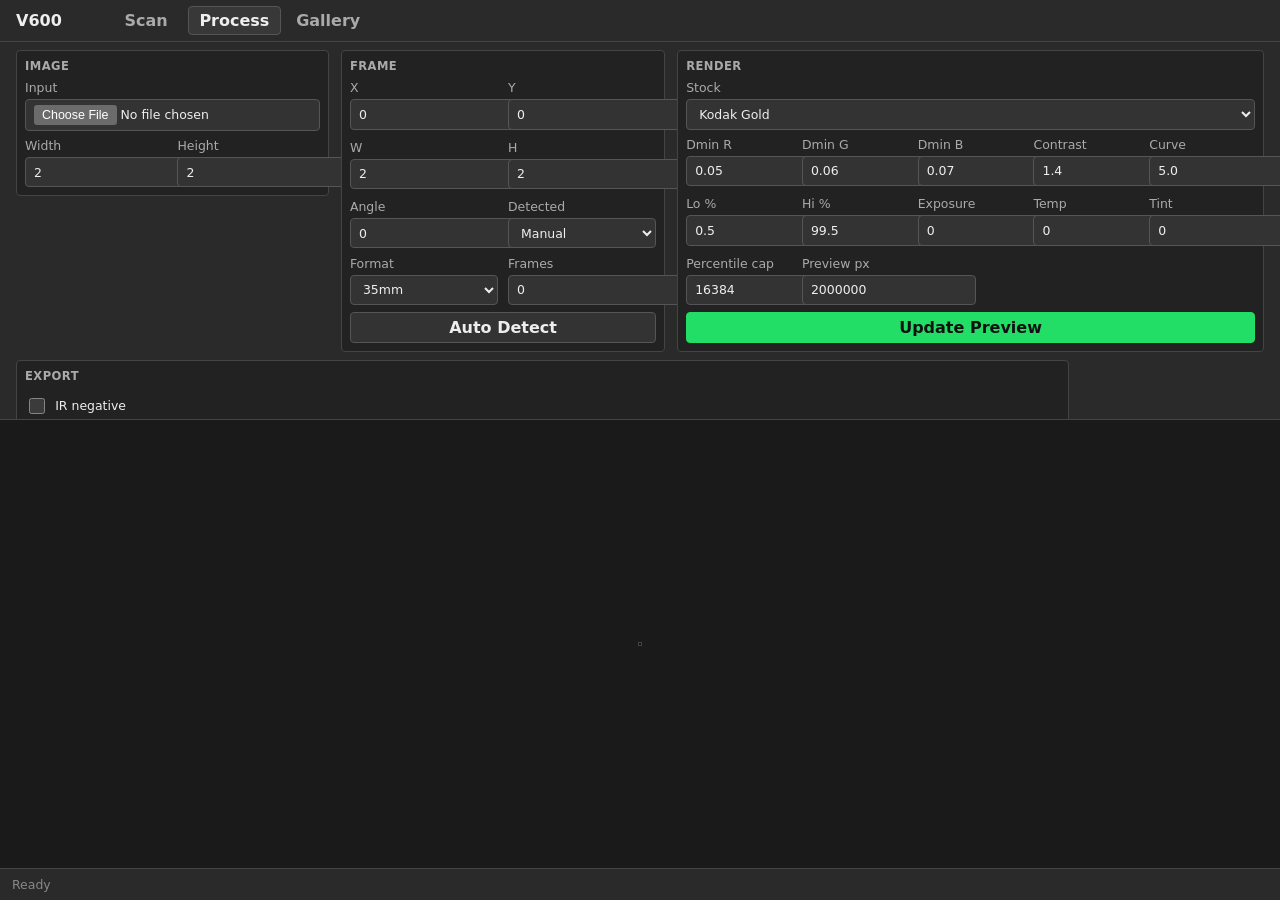
==== web/index.html @ f7cdb766 "Add browser Wasm processing webapp Co-Authored-By: Claude Fable 5 <noreply@anthropic.com>" ====
<!doctype html>
<html lang="en">
  <head>
    <meta charset="utf-8">
    <meta name="viewport" content="width=device-width, initial-scale=1">
    <title>V600 Web Processing</title>
    <link rel="stylesheet" href="./styles.css">
  </head>
  <body>
    <main class="app">
      <header class="app-header">
        <div class="brand">V600</div>
        <nav class="tabs" aria-label="Workspace">
          <button class="tab-button" type="button" data-tab-target="scan" aria-selected="false">Scan</button>
          <button class="tab-button" type="button" data-tab-target="process" aria-selected="true">Process</button>
          <button class="tab-button" type="button" data-tab-target="gallery" aria-selected="false">Gallery</button>
        </nav>
      </header>

      <section id="tab-scan" class="tab-panel scan-placeholder" data-tab-panel="scan" hidden>
        <div class="placeholder-panel">
          <h1>Scan</h1>
          <p>Scanner control is not available in this browser build.</p>
        </div>
      </section>

      <section id="tab-process" class="tab-panel process-layout" data-tab-panel="process">
        <aside class="control-panel">
          <section class="control-section image-section">
            <h2>Image</h2>
            <label>
              Input
              <input id="file" type="file" accept=".tif,.tiff,.rgb16,.raw,application/octet-stream">
            </label>
            <div class="control-grid compact">
              <label>
                Width
                <input id="width" type="number" min="1" step="1" value="2">
              </label>
              <label>
                Height
                <input id="height" type="number" min="1" step="1" value="2">
              </label>
            </div>
          </section>

          <section class="control-section frame-section">
            <h2>Frame</h2>
            <div class="control-grid">
              <label>
                X
                <input id="frame-x" type="number" min="0" step="1" value="0">
              </label>
              <label>
                Y
                <input id="frame-y" type="number" min="0" step="1" value="0">
              </label>
              <label>
                W
                <input id="frame-w" type="number" min="1" step="1" value="2">
              </label>
              <label>
                H
                <input id="frame-h" type="number" min="1" step="1" value="2">
              </label>
              <label>
                Angle
                <input id="frame-angle" type="number" step="0.001" value="0">
              </label>
              <label>
                Detected
                <select id="detected-frame">
                  <option value="-1">Manual</option>
                </select>
              </label>
            </div>
            <div class="control-grid compact">
              <label>
                Format
                <select id="detect-format">
                  <option value="35mm">35mm</option>
                  <option value="645">645</option>
                  <option value="6x6">6x6</option>
                  <option value="6x7">6x7</option>
                  <option value="6x9">6x9</option>
                </select>
              </label>
              <label>
                Frames
                <input id="detect-frames" type="number" min="0" step="1" value="0">
              </label>
            </div>
            <button id="auto-detect" type="button">Auto Detect</button>
          </section>

          <section class="control-section render-section">
            <h2>Render</h2>
            <label>
              Stock
              <select id="stock">
                <option value="0">Identity</option>
                <option value="1">Kodak Gold</option>
                <option value="2">Kodak Portra</option>
              </select>
            </label>
            <div class="control-grid">
              <label>
                Dmin R
                <input id="dmin-r" type="number" step="0.001" value="0.05">
              </label>
              <label>
                Dmin G
                <input id="dmin-g" type="number" step="0.001" value="0.06">
              </label>
              <label>
                Dmin B
                <input id="dmin-b" type="number" step="0.001" value="0.07">
              </label>
              <label>
                Contrast
                <input id="contrast" type="number" step="0.05" value="1.4">
              </label>
              <label>
                Curve
                <input id="curve-k" type="number" step="0.1" value="5.0">
              </label>
              <label>
                Lo %
                <input id="percentile-lo" type="number" step="0.1" value="0.5">
              </label>
              <label>
                Hi %
                <input id="percentile-hi" type="number" step="0.1" value="99.5">
              </label>
              <label>
                Exposure
                <input id="exposure" type="number" step="0.1" value="0">
              </label>
              <label>
                Temp
                <input id="color-temp" type="number" step="0.1" value="0">
              </label>
              <label>
                Tint
                <input id="color-tint" type="number" step="0.1" value="0">
              </label>
              <label>
                Percentile cap
                <input id="sample-limit" type="number" min="1" step="1" value="16384">
              </label>
              <label>
                Preview px
                <input id="preview-max-px" type="number" min="65536" step="65536" value="2000000">
              </label>
            </div>
            <button id="update-preview" type="button">Update Preview</button>
          </section>

          <section class="control-section export-section">
            <h2>Export</h2>
            <label class="checkbox-label">
              <input id="export-ir-neg" type="checkbox">
              IR negative
            </label>
            <label class="checkbox-label">
              <input id="export-ir-inv" type="checkbox" checked>
              IR inverted
            </label>
            <label class="checkbox-label">
              <input id="export-inv-only" type="checkbox">
              Inverted only
            </label>
            <label class="checkbox-label">
              <input id="export-all-frames" type="checkbox">
              All frames
            </label>
            <button id="export-selected" type="button">Export Selected</button>
          </section>
        </aside>

        <section class="workspace">
          <div class="canvas-stack">
            <canvas id="preview" width="2" height="2"></canvas>
            <div id="frame-overlay" class="frame-overlay" aria-hidden="true"></div>
            <div id="selection-overlay" class="selection-overlay" hidden></div>
          </div>
        </section>
      </section>

      <section id="tab-gallery" class="tab-panel gallery-panel" data-tab-panel="gallery" hidden>
        <header class="gallery-header">
          <h1>Gallery</h1>
          <button id="clear-gallery" type="button">Clear</button>
        </header>
        <p id="gallery-empty" class="empty-state">No exports yet.</p>
        <div id="gallery-list" class="gallery-list"></div>
      </section>

      <footer class="statusbar">
        <span id="status">Ready</span>
        <span id="timing"></span>
      </footer>
    </main>
    <script type="module" src="./app.mjs"></script>
  </body>
</html>
---- web/styles.css ----
:root {
  color-scheme: dark;
  font-family: system-ui, -apple-system, BlinkMacSystemFont, "Segoe UI", sans-serif;
  background: #1a1a1a;
  color: #eeeeee;
}

* {
  box-sizing: border-box;
}

body {
  margin: 0;
  min-height: 100vh;
  overflow: hidden;
}

button,
input,
select {
  font: inherit;
}

.app {
  min-height: 100vh;
  max-height: 100vh;
  display: grid;
  grid-template-rows: auto 1fr auto;
}

.app-header {
  display: flex;
  align-items: center;
  gap: 0.75rem;
  min-height: 2.5rem;
  padding: 0.375rem 1rem;
  background: #2a2a2a;
  border-bottom: 1px solid #444444;
}

.brand {
  font-weight: 700;
  font-size: 1rem;
  min-width: 5rem;
}

.tabs {
  display: flex;
  gap: 0.25rem;
}

.tab-button {
  min-width: 4.75rem;
  min-height: 1.75rem;
  background: transparent;
  border-color: transparent;
  color: #aaaaaa;
  padding: 0.25rem 0.65rem;
}

.tab-button.is-active {
  background: #383838;
  border-color: #555555;
  color: #eeeeee;
}

.tab-panel {
  min-height: 0;
}

.process-layout {
  display: grid;
  grid-template-rows: auto minmax(0, 1fr);
  min-height: 0;
}

.control-panel {
  display: flex;
  flex-wrap: wrap;
  align-items: flex-start;
  gap: 0.5rem 0.75rem;
  overflow: auto;
  max-height: 42vh;
  padding: 0.5rem 1rem;
  background: #2a2a2a;
  border-bottom: 1px solid #444444;
}

.control-section {
  display: grid;
  grid-template-columns: 1fr;
  gap: 0.45rem;
  flex: 1 1 17rem;
  max-width: none;
  padding: 0.5rem;
  background: #222222;
  border: 1px solid #444444;
  border-radius: 4px;
}

.image-section {
  flex-grow: 0.9;
}

.frame-section {
  flex-grow: 1.15;
}

.render-section {
  flex: 2 1 31rem;
}

.export-section {
  flex-grow: 0.8;
}

.control-section:last-child {
  margin-bottom: 0;
}

h1,
h2,
p {
  margin: 0;
}

h1 {
  font-size: 1.1rem;
}

h2 {
  font-size: 0.72rem;
  text-transform: uppercase;
  letter-spacing: 0.04em;
  color: #aaaaaa;
}

label {
  display: grid;
  gap: 0.25rem;
  font-size: 0.78rem;
  color: #aaaaaa;
}

.control-grid {
  display: grid;
  grid-template-columns: repeat(auto-fit, minmax(6.5rem, 1fr));
  gap: 0.625rem;
}

.control-grid.compact {
  grid-template-columns: repeat(auto-fit, minmax(6.5rem, 1fr));
}

.checkbox-label {
  grid-template-columns: auto 1fr;
  gap: 0.45rem;
  align-items: center;
  min-height: 2rem;
  color: #eeeeee;
}

input,
select,
button,
.button-link {
  min-height: 1.9rem;
  border: 1px solid #555555;
  border-radius: 4px;
  background: #333333;
  color: #eeeeee;
  padding: 0.3rem 0.5rem;
}

input[type="checkbox"] {
  min-height: 1rem;
  width: 1rem;
  padding: 0;
}

button,
.button-link {
  cursor: pointer;
  background: #333333;
  border-color: #555555;
  color: #eeeeee;
  font-weight: 600;
  text-align: center;
  text-decoration: none;
}

button:hover,
.button-link:hover {
  background: #444444;
}

#update-preview,
#export-selected {
  background: #22dd66;
  border-color: #22dd66;
  color: #111111;
}

#update-preview:hover,
#export-selected:hover {
  background: #33ee77;
}

.workspace {
  display: grid;
  place-items: center;
  overflow: auto;
  padding: 1rem;
  background: #1a1a1a;
}

.canvas-stack {
  position: relative;
  display: inline-block;
  max-width: 100%;
}

canvas {
  width: min(100%, 960px);
  height: auto;
  image-rendering: pixelated;
  background: #111111;
  border: 1px solid #444444;
  display: block;
  touch-action: none;
  cursor: crosshair;
}

.frame-overlay {
  position: absolute;
  inset: 0;
  pointer-events: none;
  overflow: hidden;
}

.frame-box {
  position: absolute;
  border: 2px solid #ff9900;
  background: rgb(255 153 0 / 8%);
  box-shadow:
    0 0 0 1px rgb(0 0 0 / 50%),
    0 0 8px rgb(255 153 0 / 20%);
  transform-origin: center;
}

.frame-box.is-active {
  border-color: #22dd66;
  background: rgb(34 221 102 / 10%);
  box-shadow:
    0 0 0 1px rgb(0 0 0 / 55%),
    0 0 10px rgb(34 221 102 / 28%);
}

.rebate-box {
  position: absolute;
  border: 2px dashed #ffaa00;
  background: rgb(255 170 0 / 12%);
  box-shadow:
    0 0 0 1px rgb(0 0 0 / 55%),
    0 0 8px rgb(255 170 0 / 25%);
  transform-origin: center;
}

.selection-box-label {
  position: absolute;
  left: 50%;
  top: -1.35rem;
  transform: translateX(-50%);
  padding: 0.05rem 0.25rem;
  border-radius: 3px;
  background: rgb(17 17 17 / 82%);
  color: #ffb13b;
  font-size: 0.7rem;
  font-variant-numeric: tabular-nums;
  white-space: nowrap;
}

.frame-box.is-active .selection-box-label {
  color: #22dd66;
}

.rebate-box .selection-box-label {
  color: #ffaa00;
}

.selection-overlay {
  position: absolute;
  border: 2px solid #22dd66;
  background: rgb(34 221 102 / 12%);
  box-shadow: 0 0 0 1px rgb(17 17 17 / 45%);
  pointer-events: none;
}

.scan-placeholder,
.gallery-panel {
  overflow: auto;
  padding: 1rem;
  background: #1a1a1a;
}

.placeholder-panel,
.gallery-item {
  max-width: 48rem;
  background: #222222;
  border: 1px solid #444444;
  border-radius: 6px;
  padding: 1rem;
}

.placeholder-panel {
  display: grid;
  gap: 0.5rem;
}

.gallery-header {
  display: flex;
  justify-content: space-between;
  align-items: center;
  max-width: 64rem;
  margin-bottom: 0.875rem;
}

.empty-state {
  color: #888888;
}

.gallery-list {
  display: grid;
  gap: 0.75rem;
  max-width: 64rem;
}

.gallery-item {
  display: grid;
  gap: 0.5rem;
}

.gallery-item p {
  color: #aaaaaa;
  font-size: 0.82rem;
}

.gallery-actions {
  display: flex;
  gap: 0.5rem;
  flex-wrap: wrap;
}

.statusbar {
  display: grid;
  grid-template-columns: minmax(0, 1fr) auto;
  gap: 1rem;
  min-height: 2rem;
  align-items: center;
  padding: 0.35rem 0.75rem;
  background: #2a2a2a;
  border-top: 1px solid #444444;
  color: #888888;
  font-size: 0.78rem;
}

#status,
#timing {
  min-width: 0;
  overflow: hidden;
  text-overflow: ellipsis;
  white-space: nowrap;
}

@media (max-width: 900px) {
  .app-header {
    align-items: stretch;
    flex-direction: column;
    padding: 0.75rem;
  }

  .tabs,
  .tab-button {
    width: 100%;
  }

  .control-panel {
    border-bottom: 1px solid #444444;
    max-height: 50vh;
  }
}
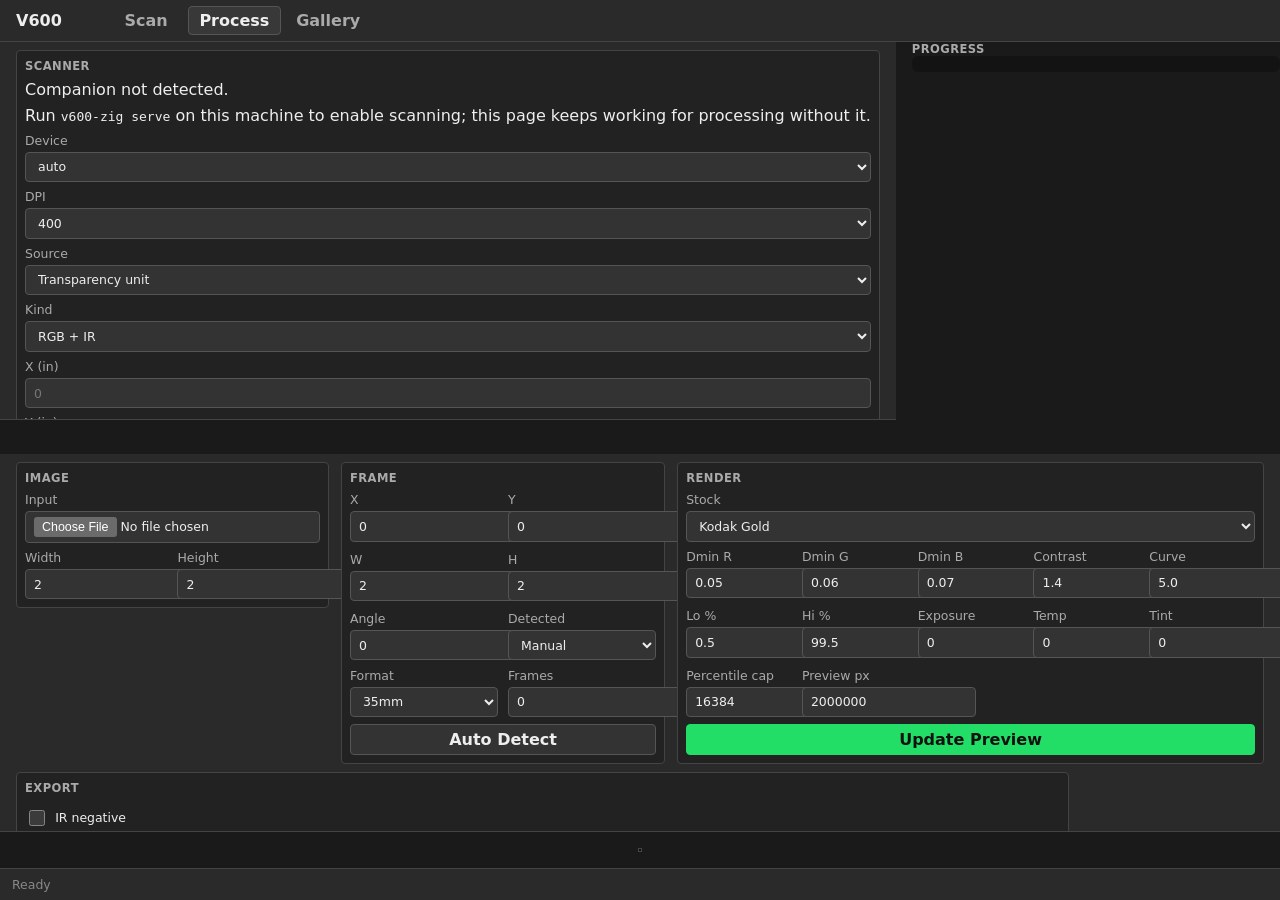
==== commit f3fb3e39: "Wire the webapp Scan tab to the companion Co-Authored-By: Claude Fable 5 <noreply@anthropic.com>" ====
--- a/web/index.html
+++ b/web/index.html
@@ -17,10 +17,57 @@
         </nav>
       </header>
 
-      <section id="tab-scan" class="tab-panel scan-placeholder" data-tab-panel="scan" hidden>
-        <div class="placeholder-panel">
-          <h1>Scan</h1>
-          <p>Scanner control is not available in this browser build.</p>
+      <section id="tab-scan" class="tab-panel scan-layout" data-tab-panel="scan" hidden>
+        <aside class="control-panel">
+          <section class="control-section">
+            <h2>Scanner</h2>
+            <p id="scan-companion-status">Checking for the local companion…</p>
+            <p id="scan-companion-help" hidden>
+              Run <code>v600-zig serve</code> on this machine to enable
+              scanning; this page keeps working for processing without it.
+            </p>
+            <label>
+              Device
+              <select id="scan-device"><option value="">auto</option></select>
+            </label>
+            <label>
+              DPI
+              <select id="scan-dpi">
+                <option value="400" selected>400</option>
+                <option value="800">800</option>
+                <option value="1600">1600</option>
+                <option value="3200">3200</option>
+              </select>
+            </label>
+            <label>
+              Source
+              <select id="scan-source">
+                <option value="tpu" selected>Transparency unit</option>
+                <option value="flatbed">Flatbed</option>
+              </select>
+            </label>
+            <label>
+              Kind
+              <select id="scan-kind">
+                <option value="rgb+ir" selected>RGB + IR</option>
+                <option value="rgb">RGB</option>
+                <option value="gray">Gray</option>
+                <option value="ir">IR</option>
+              </select>
+            </label>
+            <label>X (in) <input id="scan-x" type="number" step="0.01" min="0" placeholder="0"></label>
+            <label>Y (in) <input id="scan-y" type="number" step="0.01" min="0" placeholder="0"></label>
+            <label>Width (in) <input id="scan-area-width" type="number" step="0.01" min="0" placeholder="full"></label>
+            <label>Height (in) <input id="scan-area-height" type="number" step="0.01" min="0" placeholder="full"></label>
+            <div class="control-actions">
+              <button id="scan-start" type="button" disabled>Start Scan</button>
+              <button id="scan-cancel" type="button" disabled>Cancel</button>
+            </div>
+          </section>
+        </aside>
+        <div class="scan-progress">
+          <h2>Progress</h2>
+          <ul id="scan-log"></ul>
         </div>
       </section>
 
--- a/web/styles.css
+++ b/web/styles.css
@@ -389,3 +389,31 @@
     max-height: 50vh;
   }
 }
+
+.scan-layout {
+  display: flex;
+  gap: 16px;
+  align-items: flex-start;
+}
+
+.scan-progress {
+  flex: 1;
+  min-width: 0;
+}
+
+#scan-log {
+  list-style: none;
+  margin: 0;
+  padding: 8px;
+  max-height: 70vh;
+  overflow-y: auto;
+  font-family: monospace;
+  font-size: 0.85rem;
+  background: rgba(0, 0, 0, 0.25);
+  border-radius: 6px;
+}
+
+#scan-log li {
+  padding: 1px 0;
+  white-space: nowrap;
+}
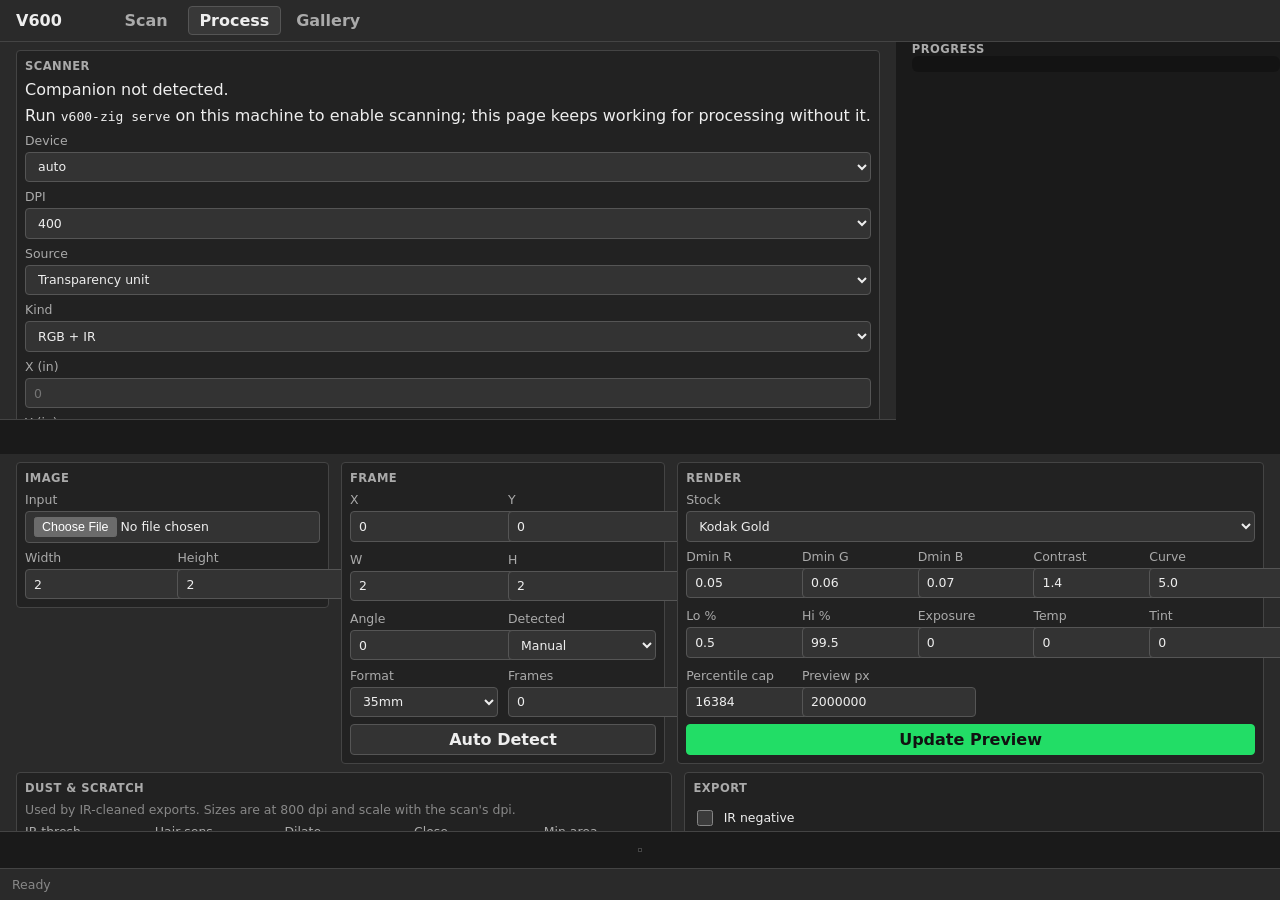
==== commit a1e38ffe: "Webapp: dust controls, dpi scaling, and a whole-image Dmin The webapp always cleaned IR with the bui" ====
--- a/web/index.html
+++ b/web/index.html
@@ -203,6 +203,41 @@
             <button id="update-preview" type="button">Update Preview</button>
           </section>
 
+          <section class="control-section dust-section">
+            <h2>Dust &amp; Scratch</h2>
+            <p class="section-note">Used by IR-cleaned exports. Sizes are at 800 dpi and scale with the scan's dpi.</p>
+            <div class="control-grid">
+              <label title="How far below the local background a pixel must be to count as a defect. Lower values detect fainter dust but may flag film grain. Higher values only catch obvious defects">
+                IR thresh
+                <input id="ir-threshold" type="number" min="0" step="0.01" value="0.10">
+              </label>
+              <label title="Meijering ridge filter threshold for detecting thin linear features like hairs and scratches. Lower values catch finer or fainter hairs but may produce false positives on textured areas">
+                Hair sens
+                <input id="ir-hair" type="number" min="0" step="0.01" value="0.10">
+              </label>
+              <label title="Expand detected defect regions by this many pixels (at 800 dpi), so the inpainter covers the full extent of each defect including soft edges">
+                Dilate
+                <input id="ir-dilate" type="number" min="0" step="1" value="4">
+              </label>
+              <label title="Morphological close radius (at 800 dpi). Fills small gaps within partially detected large defects, joining nearby detected regions into a single defect">
+                Close
+                <input id="ir-close" type="number" min="0" step="1" value="6">
+              </label>
+              <label title="Detected regions smaller than this many pixels (at 800 dpi) are discarded as noise. Increase to ignore tiny specks, decrease to catch very small dust">
+                Min area
+                <input id="ir-min-area" type="number" min="0" step="1" value="3">
+              </label>
+              <label title="Safety limit: if more than this fraction of the image is flagged as defects, detection is assumed to be wrong and no cleaning is done">
+                Max cov
+                <input id="ir-max-coverage" type="number" min="0" step="0.005" value="0.03">
+              </label>
+              <label title="How many pixels of clean context (at 800 dpi) to include around each defect when inpainting. More padding gives better reconstruction but is slower">
+                Padding
+                <input id="ir-padding" type="number" min="0" step="2" value="16">
+              </label>
+            </div>
+          </section>
+
           <section class="control-section export-section">
             <h2>Export</h2>
             <label class="checkbox-label">
--- a/web/styles.css
+++ b/web/styles.css
@@ -133,6 +133,11 @@
   text-transform: uppercase;
   letter-spacing: 0.04em;
   color: #aaaaaa;
+}
+
+.section-note {
+  font-size: 0.78rem;
+  color: #888888;
 }
 
 label {
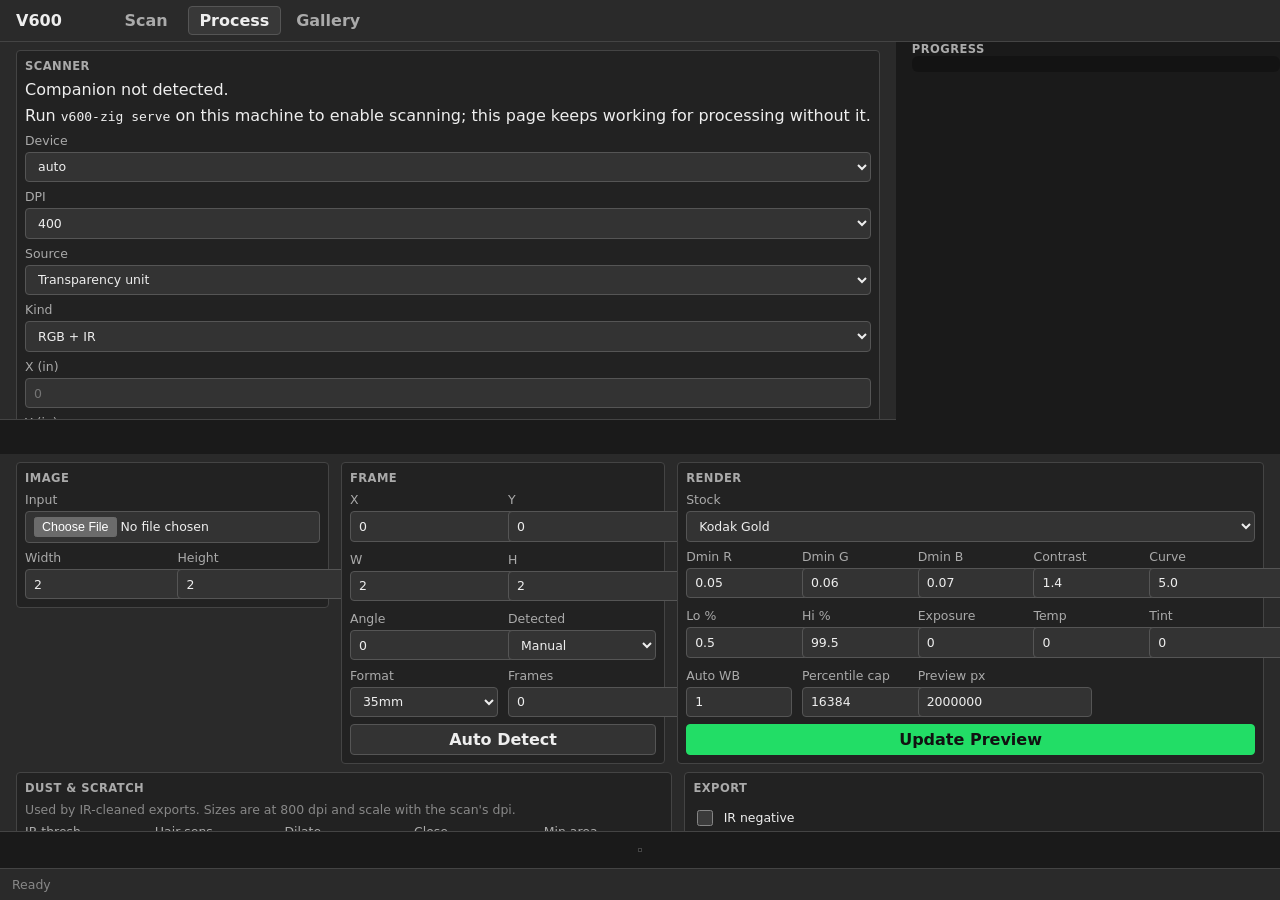
==== commit ac8c61d5: "Render: per-frame automatic white balance The owner saw midtone casts, bluish and, after the Kodak G" ====
--- a/web/index.html
+++ b/web/index.html
@@ -192,6 +192,10 @@
                 <input id="color-tint" type="number" step="0.1" value="0">
               </label>
               <label>
+                Auto WB
+                <input id="auto-white-balance" type="number" min="0" max="1" step="0.05" value="1">
+              </label>
+              <label>
                 Percentile cap
                 <input id="sample-limit" type="number" min="1" step="1" value="16384">
               </label>
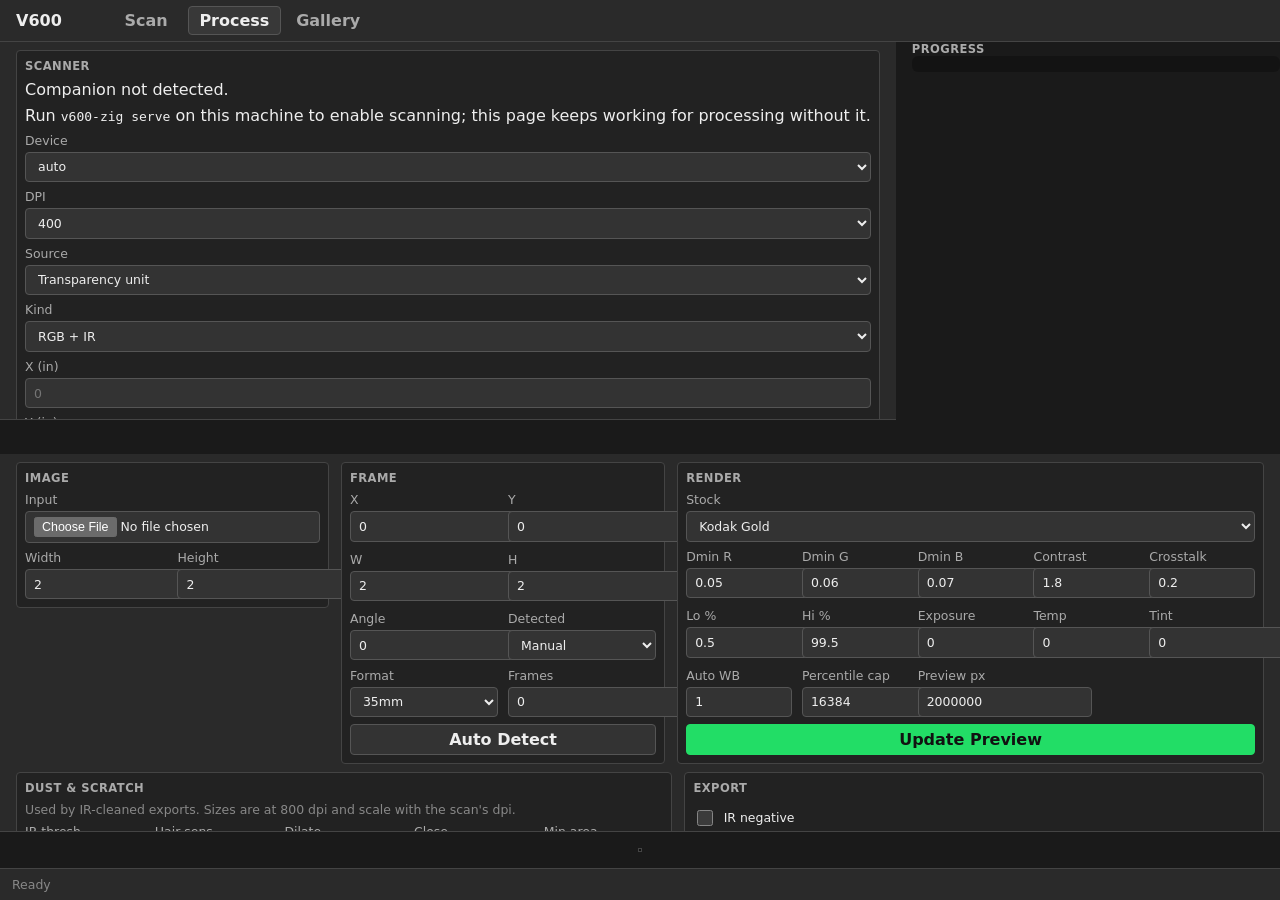
==== commit bc7de0a5: "Render: a principled display transform The owner asked for transform curves with a basis. The old on" ====
--- a/web/index.html
+++ b/web/index.html
@@ -165,11 +165,11 @@
               </label>
               <label>
                 Contrast
-                <input id="contrast" type="number" step="0.05" value="1.4">
-              </label>
-              <label>
-                Curve
-                <input id="curve-k" type="number" step="0.1" value="5.0">
+                <input id="contrast" type="number" min="0.5" step="0.05" value="1.8">
+              </label>
+              <label>
+                Crosstalk
+                <input id="dye-crosstalk" type="number" min="0" max="0.9" step="0.02" value="0.2">
               </label>
               <label>
                 Lo %
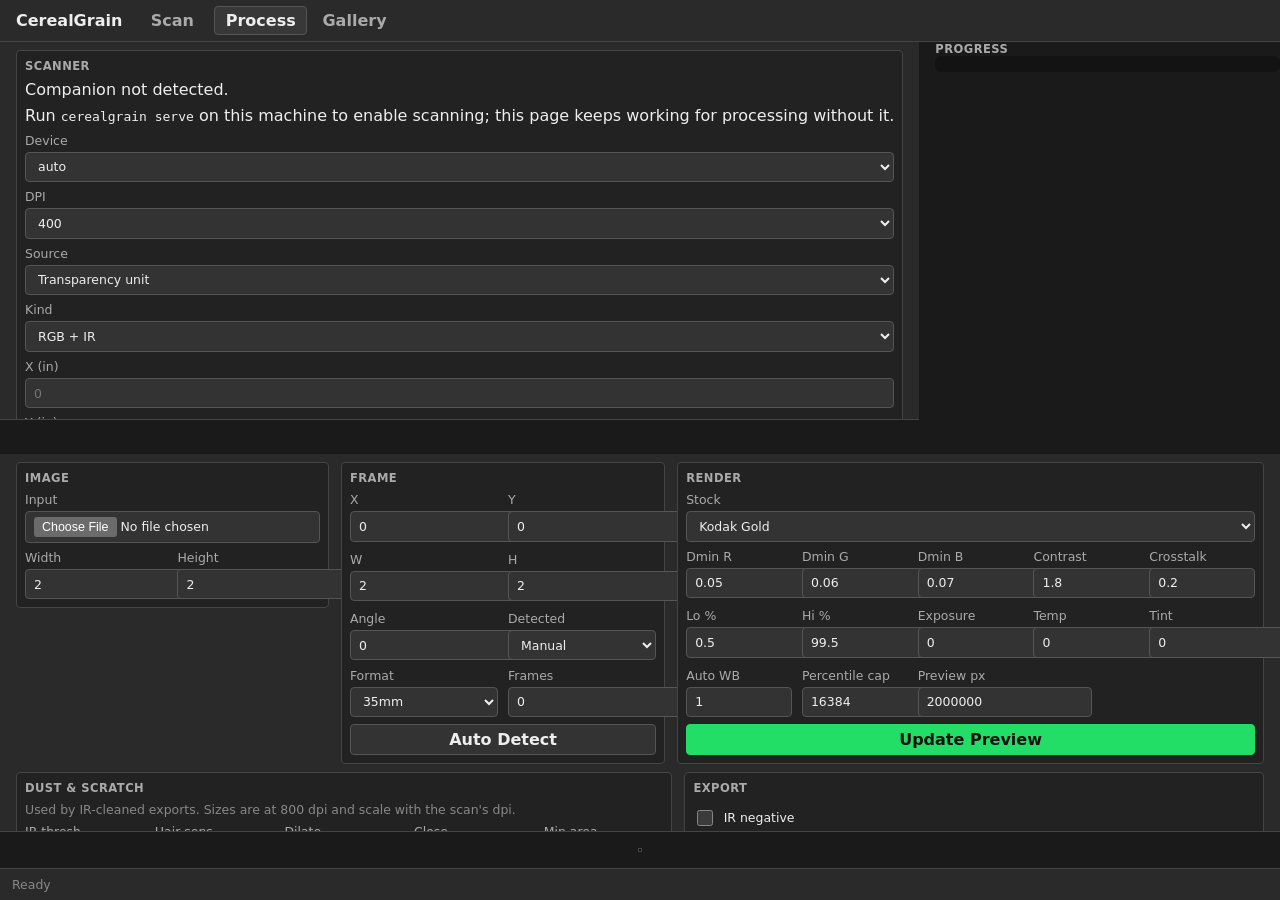
==== commit b78b5980: "Rename the project to CerealGrain The app went by three names: V600 (the repo, binaries, module, env" ====
--- a/web/index.html
+++ b/web/index.html
@@ -3,13 +3,13 @@
   <head>
     <meta charset="utf-8">
     <meta name="viewport" content="width=device-width, initial-scale=1">
-    <title>V600 Web Processing</title>
+    <title>CerealGrain</title>
     <link rel="stylesheet" href="./styles.css">
   </head>
   <body>
     <main class="app">
       <header class="app-header">
-        <div class="brand">V600</div>
+        <div class="brand">CerealGrain</div>
         <nav class="tabs" aria-label="Workspace">
           <button class="tab-button" type="button" data-tab-target="scan" aria-selected="false">Scan</button>
           <button class="tab-button" type="button" data-tab-target="process" aria-selected="true">Process</button>
@@ -23,7 +23,7 @@
             <h2>Scanner</h2>
             <p id="scan-companion-status">Checking for the local companion…</p>
             <p id="scan-companion-help" hidden>
-              Run <code>v600-zig serve</code> on this machine to enable
+              Run <code>cerealgrain serve</code> on this machine to enable
               scanning; this page keeps working for processing without it.
             </p>
             <label>
